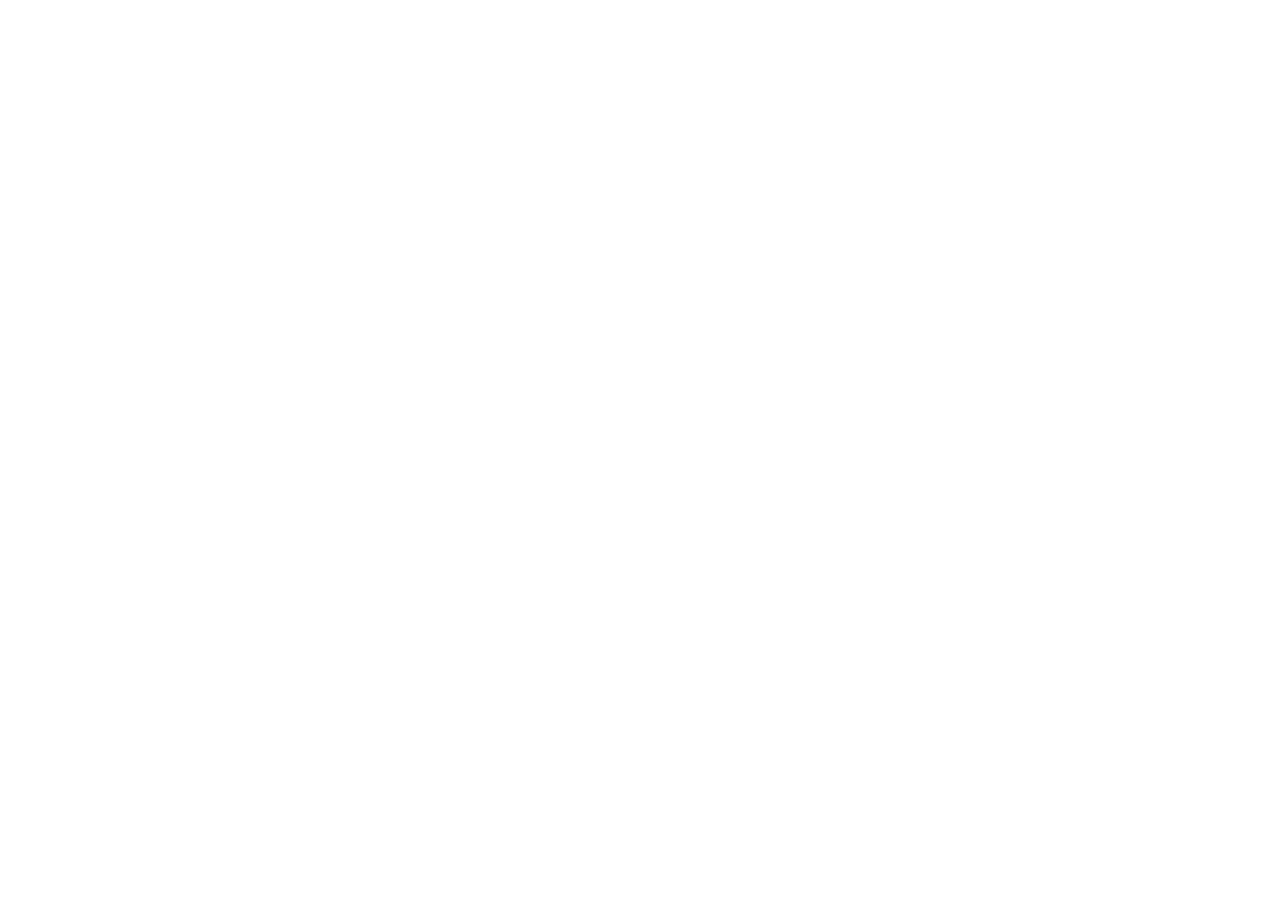
==== home/index.html @ 544a5a6b "ui of signup" ====
<!DOCTYPE html>
<html lang="en">
<head>
    <meta charset="UTF-8">
    <meta name="viewport" content="width=device-width, initial-scale=1.0">
    <title>Image Extractor</title>
</head>
<body>
    
</body>
</html>
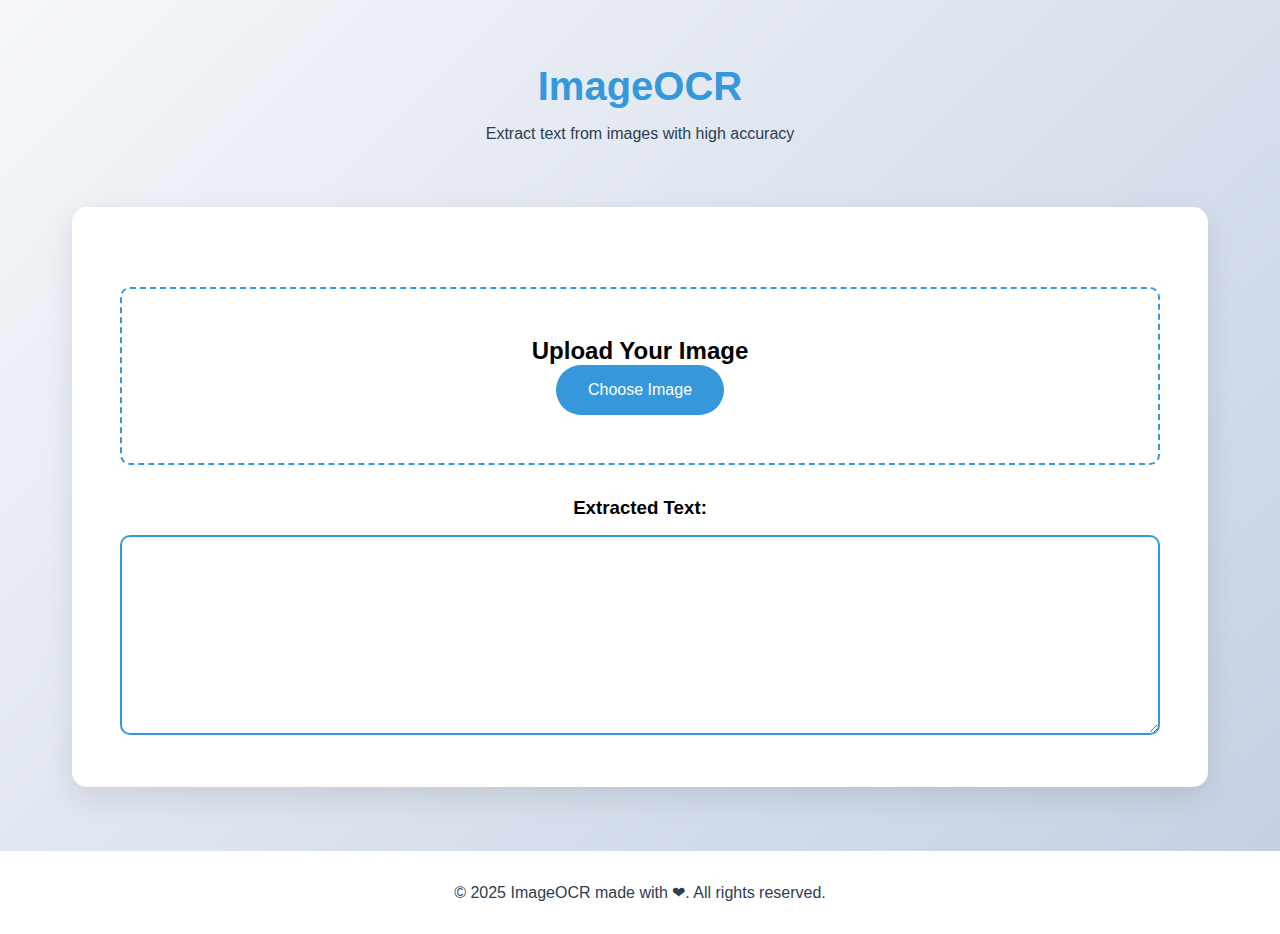
==== commit 808a3b9c: "added home page" ====
--- a/home/index.html
+++ b/home/index.html
@@ -3,9 +3,40 @@
 <head>
     <meta charset="UTF-8">
     <meta name="viewport" content="width=device-width, initial-scale=1.0">
-    <title>Image Extractor</title>
+    <link rel="stylesheet" href="main.css">
+    <title>ImageOCR - Extract Text from Images</title>
 </head>
 <body>
-    
+    <div class="container">
+        <header>
+            <h1>ImageOCR</h1>
+            <p>Extract text from images with high accuracy</p>
+        </header>
+
+        <main>
+            <section class="upload-section">
+                <div class="upload-container">
+                    <h2>Upload Your Image</h2>
+                    <label class="custom-file-upload">
+                        <input type="file" id="file-input" accept="image/*" />
+                        Choose Image
+                    </label>
+                    <p class="loading" id="loading">Processing... Please wait</p>
+                    <img id="image-preview" alt="Preview">
+                </div>
+
+                <div id="result-section">
+                    <h3>Extracted Text:</h3>
+                    <textarea id="result-text" readonly></textarea>
+                </div>
+            </section>
+        </main>
+    </div>
+
+    <footer>
+        <p>© 2025 ImageOCR made with &#10084;. All rights reserved.</p>
+    </footer>
+
+    <script href="main.js"></script>
 </body>
 </html>--- a/home/main.css
+++ b/home/main.css
@@ -0,0 +1,118 @@
+* {
+    margin: 0;
+    padding: 0;
+    box-sizing: border-box;
+    font-family: 'Segoe UI', Tahoma, Geneva, Verdana, sans-serif;
+}
+
+body {
+    background: linear-gradient(135deg, #f5f7fa 0%, #c3cfe2 100%);
+    min-height: 100vh;
+}
+
+.container {
+    max-width: 1200px;
+    margin: 0 auto;
+    padding: 2rem;
+}
+
+header {
+    text-align: center;
+    padding: 2rem 0;
+    color: #2c3e50;
+}
+
+h1 {
+    font-size: 2.5rem;
+    margin-bottom: 1rem;
+    color: #3498db;
+}
+
+.upload-section {
+    background: white;
+    padding: 3rem;
+    border-radius: 15px;
+    box-shadow: 0 10px 30px rgba(0,0,0,0.1);
+    margin: 2rem 0;
+    text-align: center;
+}
+
+.upload-container {
+    border: 2px dashed #3498db;
+    padding: 3rem 2rem;
+    border-radius: 10px;
+    margin: 2rem 0;
+    transition: all 0.3s ease;
+}
+
+.upload-container:hover {
+    background: #f8f9fa;
+    transform: translateY(-2px);
+}
+
+#file-input {
+    display: none;
+}
+
+.custom-file-upload {
+    background: #3498db;
+    color: white;
+    padding: 1rem 2rem;
+    border-radius: 25px;
+    cursor: pointer;
+    transition: all 0.3s ease;
+    display: inline-block;
+    font-weight: 500;
+}
+
+.custom-file-upload:hover {
+    background: #2980b9;
+    transform: translateY(-2px);
+}
+
+#image-preview {
+    max-width: 100%;
+    max-height: 300px;
+    margin-top: 2rem;
+    border-radius: 10px;
+    display: none;
+}
+
+#result-section {
+    margin-top: 2rem;
+}
+
+textarea {
+    width: 100%;
+    height: 200px;
+    padding: 1rem;
+    border: 2px solid #3498db;
+    border-radius: 10px;
+    resize: vertical;
+    font-size: 1rem;
+    margin-top: 1rem;
+}
+
+footer {
+    text-align: center;
+    padding: 2rem;
+    color: #2c3e50;
+    margin-top: auto;
+    background: white;
+}
+
+.loading {
+    display: none;
+    margin: 1rem 0;
+    color: #3498db;
+}
+
+@media (max-width: 768px) {
+    .container {
+        padding: 1rem;
+    }
+    
+    .upload-section {
+        padding: 1.5rem;
+    }
+}